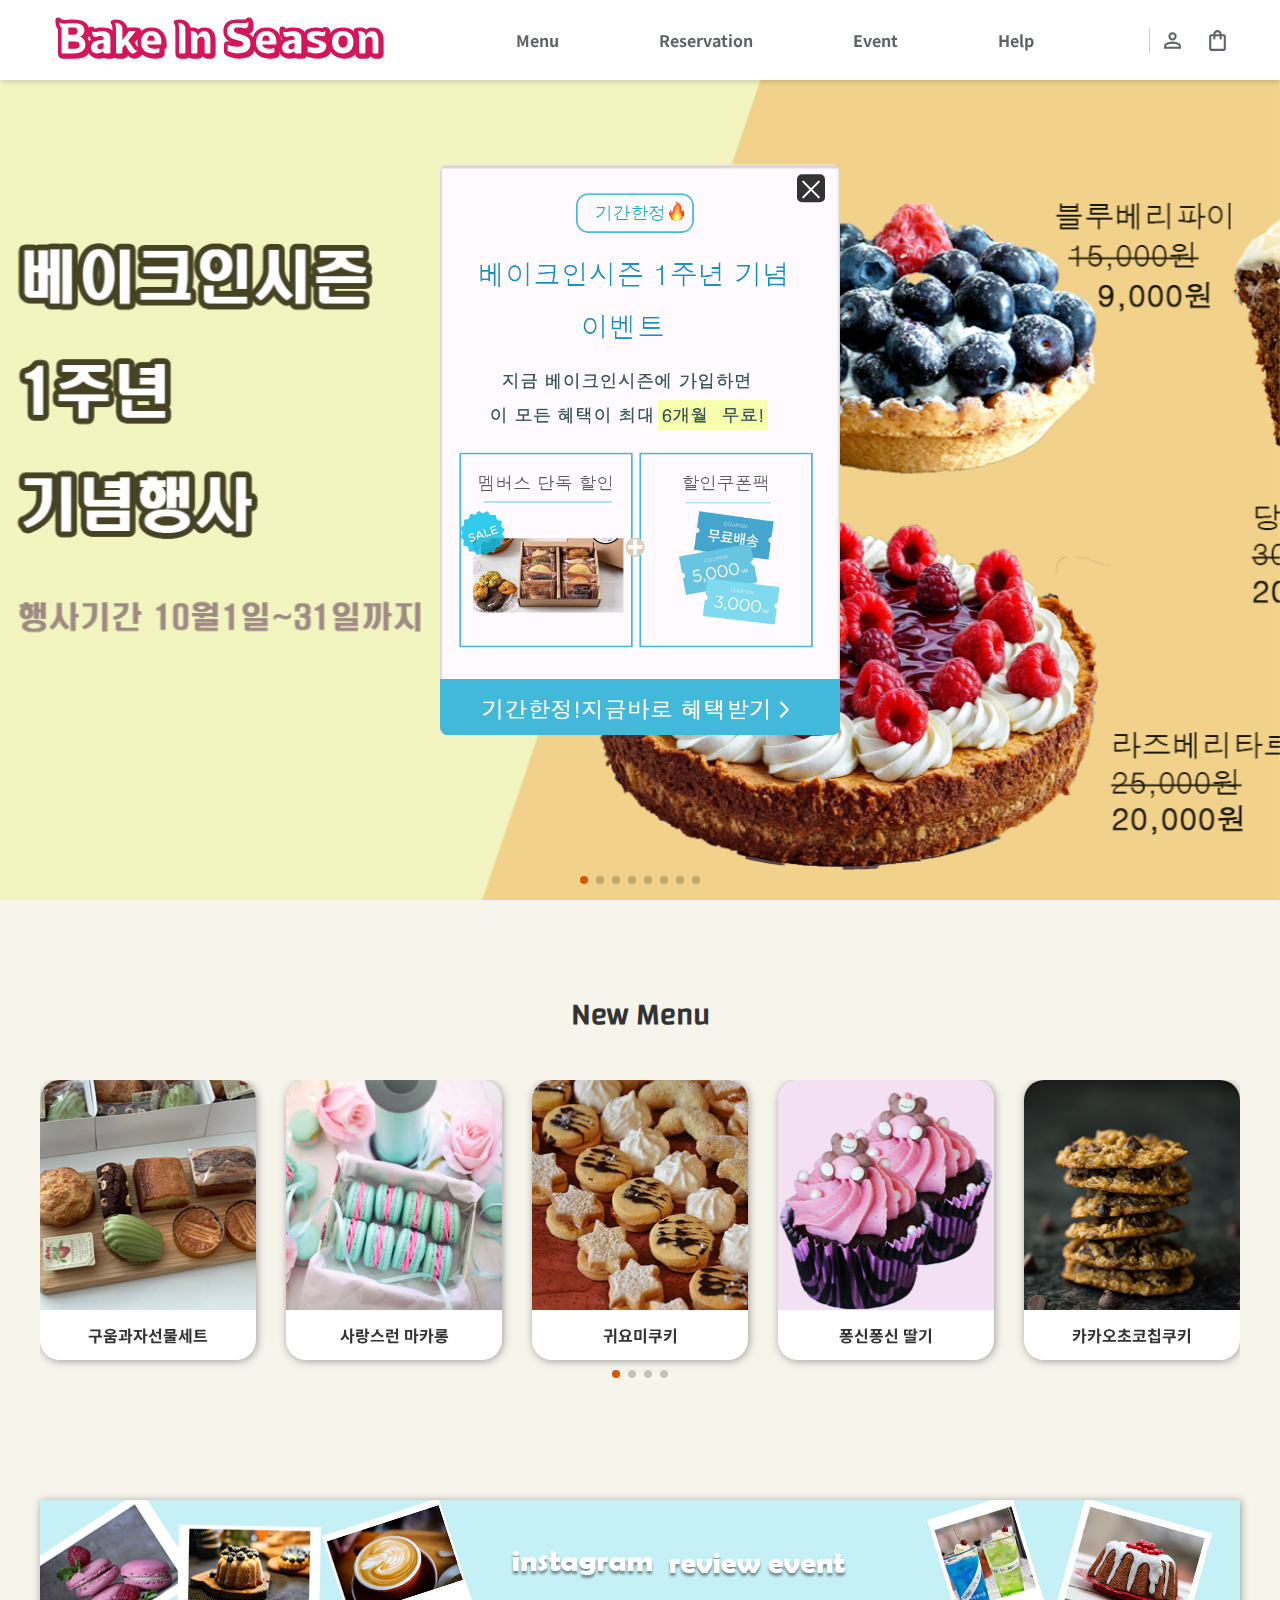
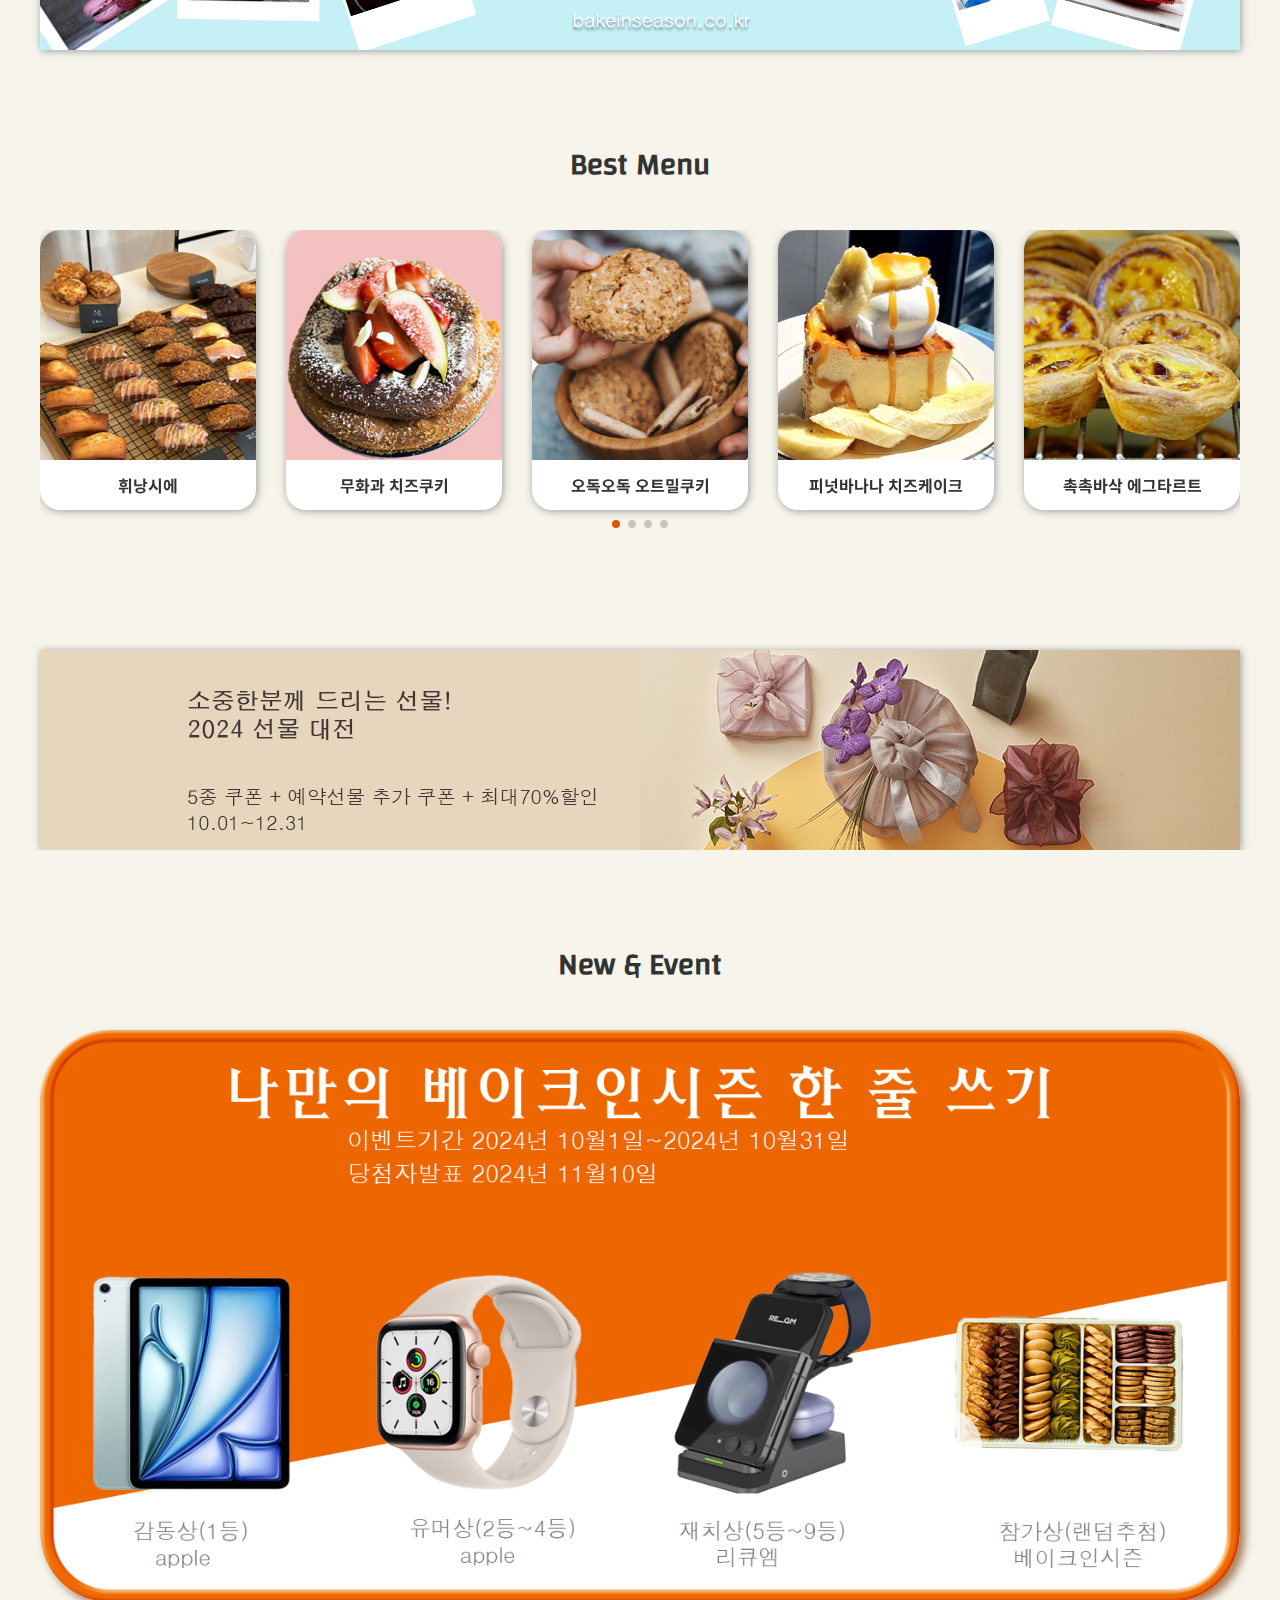
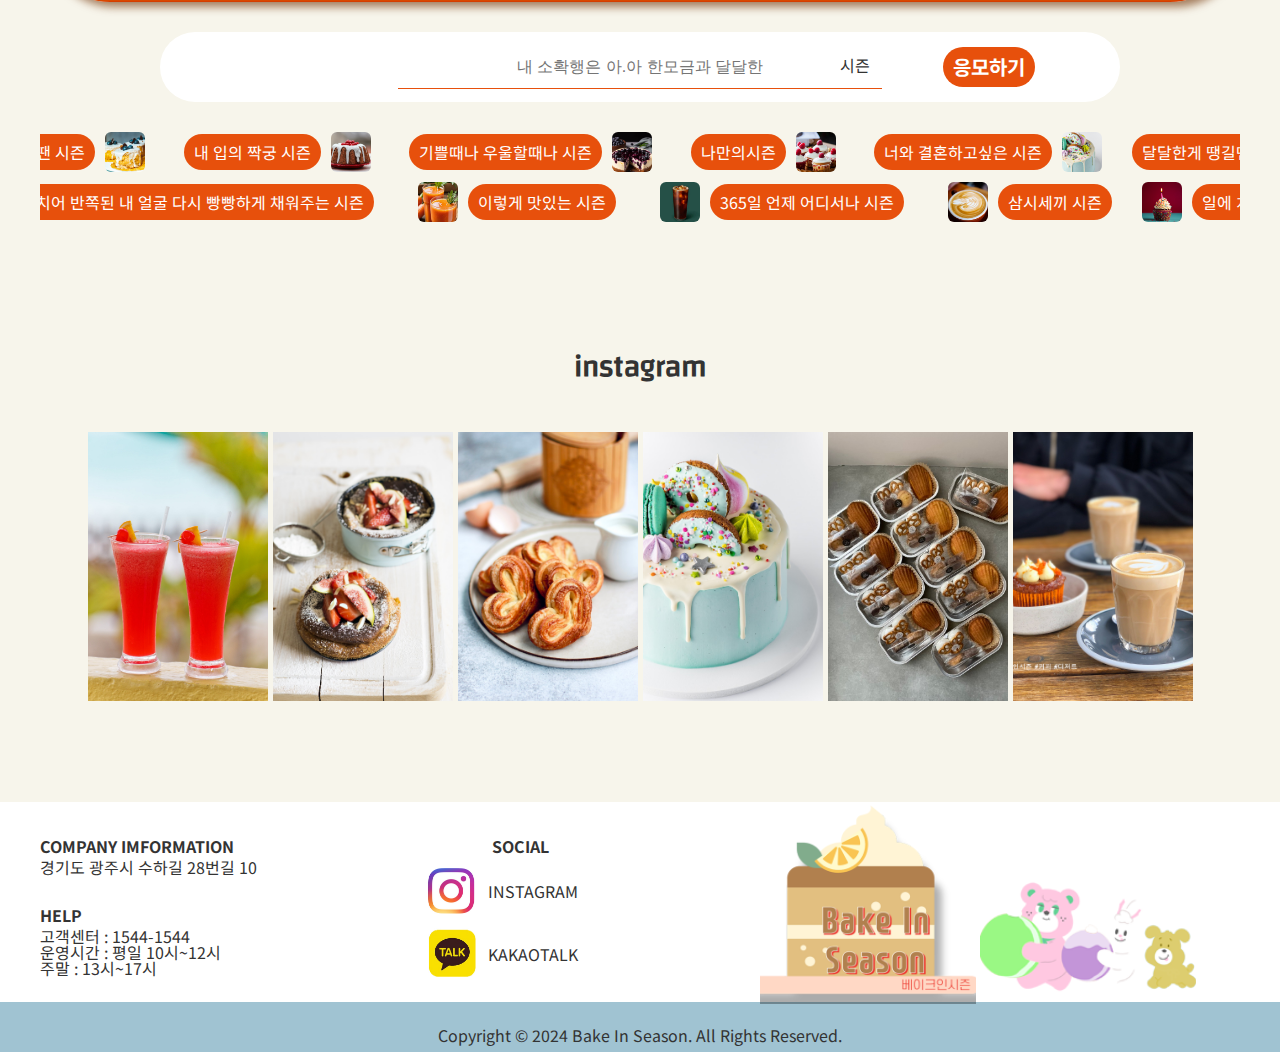
==== bakeinseason/index.html @ bd80b7af "2차수정" ====
<!DOCTYPE html>
<html lang="en">
<head>
  <meta charset="UTF-8">
  <meta name="viewport" content="width=device-width, initial-scale=1.0">
  <title>bake in season</title>
  <link href="https://fonts.googleapis.com/css2?family=Black+And+White+Picture&display=swap" rel="stylesheet">
  <link rel="stylesheet" href="./style/reset.css">
  <link rel="stylesheet" href="./style/style.css">
  <link rel="stylesheet" href="https://cdn.jsdelivr.net/npm/swiper@11/swiper-bundle.min.css" />
  <link rel="icon" href="./images_2/favicon.png">
  <script src="https://cdn.jsdelivr.net/npm/swiper@11/swiper-bundle.min.js"></script>
<script src="./script/jquery-3.7.1.js"></script>
<script src="./script/script.js"></script>
</head>
<body>
 
  <div id="wrap">
   
    <header id="header">
                 <div class="container">
        <h1 class="logo"><a href="./index.html">Bake In Season</a></h1>
        <nav class="nav">
          <ul>
            <li><a href="#">Menu</a>
              <ul class="submenu">
                <li><a href="#">메뉴소개</a></li>
                
              </ul>
            </li>
            <li><a href="#">Reservation</a>
              <ul class="submenu">
                <li><a href="#">픽업예약</a></li>
                <li><a href="#">대량주문</a></li>
                <li><a href="#">매장안내</a></li>
               
              </ul>
            </li>
            <li><a href="#">Event</a>
              <ul class="submenu">
                <li><a href="#">이벤트</a></li>
                <li><a href="#">공지사항</a></li>
                
              </ul>
            </li>
            <li><a href="#">Help</a>
              <ul class="submenu">
                <li><a href="#">자주묻는질문</a></li>
                <li><a href="#">1:1문의</a></li>
                
              </ul>
            </li>
          </ul>
          <div class="etc_menu">
            <ul>
              <li class="login"><a href="#">로그인</a></li>
              <li class="cart"><a href="#">장바구니</a></li>
            </ul>
          </div>
        </nav>
      </div>
      
    </header>


    <section id="slider">
      <div class="swiper mainSwiper">
        <div class="swiper-wrapper">
          <div class="swiper-slide s1">
          </div>
          <div class="swiper-slide s2">
          </div>
          <div class="swiper-slide s3">
          </div>
          <div class="swiper-slide s4">
          </div>
          <div class="swiper-slide s5">
          </div>
          <div class="swiper-slide s6">
          </div>
          <div class="swiper-slide s7">
          </div>
          <div class="swiper-slide s8">
          </div>
          
        </div>
       
        <div class="swiper-pagination"></div>
      </div>
    
      <!-- Initialize Swiper -->
      <script>
        var swiper = new Swiper(".mainSwiper", {
         autoplay:{
          delay:3000,
         },
          effect: "fade",
          navigation: {
            nextEl: ".swiper-button-next",
            prevEl: ".swiper-button-prev",
          },
          pagination: {
            el: ".swiper-pagination",
            clickable: true,
          },
        });
      </script>


    </section>
   
  

    <section id="contents">
      <div class="container">
        <div class="new_menu">
          <h3>New Menu</h3>
          <!-- Swiper -->
        <div class="swiper new_swiper">
          <div class="swiper-wrapper">
            <div class="swiper-slide">
              <div class="new_wrap">
                <div class="new_img"><img src="./images_2/new_menu_set.jpg" alt="쿠키"></div>
                <h4 class="new_text">구움과자선물세트</h4></h4>
              </div>
            </div>
            <div class="swiper-slide">
              <div class="new_wrap">
                <div class="new_img"><img src="./images_2/new_menu_macaron.jpg" alt="쿠키"></div>
                <h4 class="new_text">사랑스런 마카롱</h4>
              </div>
              
            </div>
            <div class="swiper-slide">
              <div class="new_wrap">
                <div class="new_img"><img src="./images_2/new_menu_qutecookie.jpg" alt="쿠키"></div>
                <h4 class="new_text">귀요미쿠키</h4> 
              </div>
            
            </div>
            <div class="swiper-slide">
              <div class="new_wrap">
                <div class="new_img"><img src="./images_2/new_menu_cupcake..jpg" alt="쿠키"></div>
                <h4 class="new_text">퐁신퐁신 딸기</h4>
              </div>
              
            </div>
            <div class="swiper-slide">
              <div class="new_wrap">
                <div class="new_img"><img src="./images_2/new_menu_cookie.jpg" alt="쿠키"></div>
                <h4 class="new_text">카카오초코칩쿠키</h4>
              </div>
            
            </div>
            <div class="swiper-slide">
              <div class="new_wrap">
                <div class="new_img"><img src="./images_2/new_menu(other1).png" alt="쿠키"></div>
                <h4 class="new_text">프렌치베리 케이크</h4>
              </div>
            </div>
              <div class="swiper-slide">
                <div class="new_wrap">
                  <div class="new_img"><img src="./images_2/new_menu(other2).png" alt="쿠키"></div>
                  <h4 class="new_text">블루베리 치즈 케이크</h4>
                </div>
            
            </div>
            <div class="swiper-slide">
              <div class="new_wrap">
                <div class="new_img"><img src="./images_2/new_menu(other3).png" alt="쿠키"></div>
                <h4 class="new_text">당근 케이크</h4>
              </div>
          
          </div>
        
          
          </div>
          <div class="swiper-pagination"></div>
        </div>
        </div>
        <!-- Swiper JS -->
       

        <!-- Initialize Swiper -->
        <script>
          var swiper = new Swiper(".new_swiper", {
            grabCursor: true,
            centeredSlides: false,
            slidesPerView: 5,
            spaceBetween: 30,
            pagination: {
              el: ".swiper-pagination",
            },
          });
        </script>

     
      <div class="main_banner">
        <div class="container">
          <a href="#">
            <span><img src="./images_2/main_banner1.png" alt="이미지1"></span>
          </a>
        </div>

      </div>
                
      <div class="best_menu">
        <h3>Best Menu</h3>
        <div class="swiper best_swiper">
          <div class="swiper-wrapper">
            <div class="swiper-slide">
              <div class="best_wrap">
                <div class="best_img"><img src="./images_2/best_menu_bakery.jpg" alt="쿠키"></div>
                <h4 class="best_text">휘낭시에</h4></h4>
              </div>
            </div>
            <div class="swiper-slide">
              <div class="best_wrap">
                <div class="best_img"><img src="./images_2/best_menu_cookie1.jpg" alt="쿠키"></div>
                <h4 class="best_text">무화과 치즈쿠키</h4>
              </div>
              
            </div>
            <div class="swiper-slide">
              <div class="best_wrap">
                <div class="best_img"><img src="./images_2/best_menu_oatmealcookie.jpg" alt="쿠키"></div>
                <h4 class="best_text">오독오독 오트밀쿠키</h4> 
              </div>
              
            </div>
            <div class="swiper-slide">
              <div class="best_wrap">
                <div class="best_img"><img src="./images_2/best_menu_cake.jpg" alt="쿠키"></div>
                <h4 class="best_text">피넛바나나 치즈케이크 </h4>
              </div>
              
            </div>
            <div class="swiper-slide">
              <div class="best_wrap">
                <div class="best_img"><img src="./images_2/best_menu_egg.jpg" alt="쿠키"></div>
                <h4 class="best_text">촉촉바삭 에그타르트</h4>
              </div>
              
            </div>
            <div class="swiper-slide">
              <div class="best_wrap">
                <div class="best_img"><img src="./images_2/best_menu(other1).png" alt="쿠키"></div>
                <h4 class="best_text">고소하고 부드러운 소금빵</h4>
              </div>
            </div>
              
              <div class="swiper-slide">
                <div class="best_wrap">
                  <div class="best_img"><img src="./images_2/best_menu(other2).png" alt="쿠키"></div>
                  <h4 class="best_text">바닐라 카라멜 커피쿠키</h4>
                </div>
                
              
            </div>
            <div class="swiper-slide">
              <div class="best_wrap">
                <div class="best_img"><img src="./images_2/best_menu(other3).png" alt="쿠키"></div>
                <h4 class="best_text">치즈 망고 케이크</h4>
              </div>
              
            
          </div>
            
          </div>
          
          <div class="swiper-pagination"></div>
        </div>
      </div>

      <!-- Initialize Swiper -->
      <script>
        var swiper = new Swiper(".best_swiper", {
          grabCursor: true,
          centeredSlides: false,
          slidesPerView: 5,
          spaceBetween: 30,
          pagination: {
            el: ".swiper-pagination",
          },
        });
      </script>

</div>
          
      <div class="main_banner">
        <div class="container">
          <a href="#">
            <span><img src="./images_2/main_banner2.png" alt="이미지2"></span>
          </a>
        </div>
       
      </div>
          
       
     
        <!-- new event -->
        
        <div class="new_event">
          
          <h3>New & Event</h3>
          <div class="event_inner">
            <div class="container">
              
                <div class="event_gift">
                  <a href="#"><!-- <img src="./images_2/event_input.png" alt="photo"> --></a>
                </div>
              <div class="event_input">
               
                <input type="text" placeholder="내 소확행은 아.아 한모금과 달달한"> <span>시즌</span><strong>응모하기</strong>
              </div>
              <div class="event_output">
                <div class="event_slide_wrapper">
                  <div class="event_slide s1">
                    <p><span>달달한게 땡길땐 시즌</span><img src="./images_2/event_output6 .png" alt="photo"></p>
                    <p><span>내 입의 짝궁 시즌</span><img src="./images_2/event_output5.png" alt="photo"></p>
                    <p><span>기쁠때나 우울할때나 시즌</span><img src="./images_2/event_output4.png" alt="photo"></p>
                    <p><span>나만의시즌</span><img src="./images_2/event_output3.png" alt="photo"></p>
                    <p><span>너와 결혼하고싶은 시즌</span><img src="./images_2/event_output2.png" alt="photo"></p>
                    <p><img src="./images_2/event_output7 .png" alt="photo"><span>일에 치어 반쪽된 내 얼굴 다시 빵빵하게 채워주는 시즌</span></p>
                    <p><img src="./images_2/event_output1.png" alt="photo"><span>이렇게 맛있는 시즌</span></p>
                    <p><img src="./images_2/event_output8.png" alt="photo"><span>365일 언제 어디서나 시즌</span></p>
                    <p><img src="./images_2/event_output9.png" alt="photo"><span>삼시세끼 시즌</span></p>
                  </div>
                  <div class="event_slide s2">
                    <p><span>달달한게 땡길땐 시즌</span><img src="./images_2/event_output6 .png" alt="photo"></p>
                    <p><span>내 입의 짝궁 시즌</span><img src="./images_2/event_output5.png" alt="photo"></p>
                    <p><span>기쁠때나 우울할때나 시즌</span><img src="./images_2/event_output4.png" alt="photo"></p>
                    <p><span>나만의시즌</span><img src="./images_2/event_output3.png" alt="photo"></p>
                    <p><span>너와 결혼하고싶은 시즌</span><img src="./images_2/event_output2.png" alt="photo"></p>
                    <p><img src="./images_2/event_output7 .png" alt="photo"><span>일에 치어 반쪽된 내 얼굴 다시 빵빵하게 채워주는 시즌</span></p>
                    <p><img src="./images_2/event_output1.png" alt="photo"><span>이렇게 맛있는 시즌</span></p>
                    <p><img src="./images_2/event_output8.png" alt="photo"><span>365일 언제어디서나 시즌</span></p>
                    <p><img src="./images_2/event_output9.png" alt="photo"><span>삼시세끼 시즌</span></p>
                  </div>
                </div>
              </div>
            </div>
          </div>
        </div>

        <!-- instagram -->
        <div class="instagram">
          <div class="container">
            <h3>instagram</h3>
              <ul>
                <li>
                  <a href="#">
                    <figure>
                      <img src="./images_2/main_insta1.jpg" alt="이미지1">
                      <figcaption>#베이크인시즌</figcaption>
                    </figure>
                   
                  </a>
                </li>
                <li>
                  <a href="#">
                    <figure>
                    <img src="./images_2/main_insta2.jpg" alt="이미지2">
                    <figcaption>#베이크인시즌</figcaption>
                  </figure>
                    
                  </a>
                </li>
                <li>
                  <a href="#">
                    <figure>
                      <img src="./images_2/main_insta3.jpg" alt="이미지3">
                      <figcaption>#베이크인시즌</figcaption>
                    </figure>
                  </a>
                </li>
                <li>
                  <a href="#">
                    <figure>
                      <img src="./images_2/main_insta4.jpg" alt="이미지4">
                      <figcaption>#베이크인시즌</figcaption>
                    </figure>
                  </a>
                </li>
                <li>
                  <a href="#">
                    <figure>
                      <img src="./images_2/main_insta5.jpg" alt="이미지5">
                      <figcaption>#베이크인시즌</figcaption>
                    </figure>
                  </a>
                </li>
                <li>
                  <a href="#">
                    <figure>
                    <img src="./images_2/main_insta6.png" alt="이미지6">
                    <figcaption>#베이크인시즌</figcaption>
                  </figure>
                  </a>
                </li>
              </ul>         
       
              </div>
             </div>
                  
          
     
    </section>


    <footer id="footer">
      <div class="footer1">
        <div class="container">
          <div class="footer1_1">
            <ul>
              <li><span>COMPANY IMFORMATION</span></li>
              <li>경기도  광주시  수하길 28번길 10</li>
              <br> </br>
              <li><span>HELP</span> </li>
              <li>고객센터 : 1544-1544</li>
              <li>운영시간 : 평일 10시~12시<br>
                           주말  :   13시~17시 </li>
            </ul>
          </div>
          <div class="footer1_2">
            <ul>
              <li>SOCIAL</li>
              <li><a href="#"><img src="./images_2/main_instalogo.jpg" alt="logo">INSTAGRAM </a></li>
              <li><a href="#"><img src="./images_2/main_kakao.jpg" alt="logo">KAKAOTALK</a></li>
              
            </ul>
          </div>
          <div class="footer1_3">
              <a href="#"><img src="./images_2/main_logo(other).png" alt="logo"></a>
              <a href="#"><img src="./images_2/main_footer2.png" alt="logo"></a>
          </div>
        </div>
        </div>
      <div class="footer2">
        <p>Copyright © 2024 Bake In Season. All Rights Reserved.</p>
      </div>
      
    </footer>

    <!-- <button id="openPopup">이벤트 팝업 열기</button> -->

    <!-- Popup Modal -->
    <div id="popupModal" class="popup">
        <div class="popup-content">
            <span class="close">&times;</span>
            <img src="./images_2/main_popup.png" alt="팝업 이미지">
        </div>
    </div>

</div>
    
</body>
</html>
---- bakeinseason/style/style.css ----
@charset "utf-8";


/* 전체레이아웃 */
#wrap {width: 100%;background-color:#F7F5EB;}
#header {
  position: fixed;
  width: 100%;
  left: 0;top: 0;z-index: 100;
  background-color: #fff;
  box-shadow: 1px 1px 6px rgba(0, 0, 0, 0.2);
}
#slider {
  width: 100%;
  height: 700px;
  margin-top: 80px;
}
#contents {width: 100%;}
  .new_menu {width: 100%;height: 400px;}
  .best_menu {width: 100%;height: 400px;}
  .new_event {
    width: 100%;
    }
  .instagram {width: 100%; height: 350px;}
#footer {width: 100%;}
  .footer1 {width: 100%;height:200px;background: #fff;}
  
  
  .footer2 {
    width:100%;height: 50px
    ;background: #A0C3D2;}

  
  .container {width: 1200px;height: 100%;
    margin: 0 auto;}

  /* logo */
 
  .logo {text-align: center;width: 30%;}
  .logo a {
    color:#d4155a;
    font-family:"samlip";
    font-size: 40px;
   }
 
  

  


#header .container {
  display: flex;
  align-items: center;
  height: 80px;
}
.nav {
  display: flex;width: 70%;
  align-items: center;
}
.nav > ul {
  display: flex;
  width: 100%;
  justify-content: center;
  align-items: center;}
.nav > ul > li {position: relative;}
.nav > ul > li > a {/* 메인메뉴 */
  display: block;
  color: #5f6368;
  padding: 0 50px;
  height: 50px;line-height: 50px;
  font-weight: bold;
}
/* 메인메뉴 하이라이트 */
.nav > ul > li:hover > a,
.nav > ul > li > a:focus ,
.nav > ul > li.on > a{color: #d4155a; }

.submenu {
  display:none ;
    position: absolute;
    top: 64px;
    left: 0;
    z-index: 10;
    text-align: center;
    width: 100%;
    background: rgba(255, 255, 255, 1);
}
.submenu > li > a {/* 서브메뉴 */
  display: block;
  color: #d4155a;
  padding: 10px ;
  text-align: center;
  font-size: 14px;
}
.submenu > li:hover > a,
.submenu > li > a:focus {  color: #d4155a;  }
.nav .login a {
  display: block;
  width: 25px;
  height: 25px;
  background: url(../images/login.svg) no-repeat center/cover;
    margin: 0 10px;padding:0;
  text-indent:-9999px;}
.nav .cart a { 
  display: block;
  width: 25px;height: 25px;
  background: url(../images/cart.svg) no-repeat center/cover;
  margin: 0 10px;
  padding:0;
  text-indent:-9999px;}
.login a:hover{ 
  background-image:url(../images/login_over.svg);}
.cart a:hover{
  background-image: url(../images/cart_over.svg);}
.etc_menu ul  {
  display: flex;
  border-left: 1px solid #ccc;

}


/* 슬라이더 */
#slider {
  position: relative; 
  width: 100%;
  height: calc(100vh - 80px) ;
}

.mainSwiper {
  width: 100%;
  height: 100%;
}

.swiper-slide {
  background-position: center;
  background-size: cover;
}

.swiper-slide img {
  display: block;
  width: 100%;
}

#slider .s1{background-image: url(../images_2/main_slide1.png);}
#slider .s2{background-image: url(../images_2/main_slide2.png);}
#slider .s3{background-image: url(../images_2/main_slide3.png);}
#slider .s4{background-image: url(../images_2/main_slide4.png);}
#slider .s5{background-image: url(../images_2/main_slide5.png);}
#slider .s6{background-image: url(../images_2/main_slide6.png);}
#slider .s7{background-image: url(../images_2/main_slide7.png);}
#slider .s8{background-image: url(../images_2/main_slide8.png);}



/* new menu */
.new_menu {padding-top: 100px;}
.new_menu h3 {
  margin-bottom: 50px;
  text-align: center;
  font-family: "changa";
  font-size: 30px;}
  .new_menu .new_swiper{
    width: 100%;
    height: 300px;
  }

.new_menu .new_wrap {
  width: 100%;
  background-color: #fff;
  border-radius: 20px;
  overflow: hidden;
  box-shadow: 1px 1px 8px #999;}
.new_menu .new_img {width: 100%;height: 230px;overflow: hidden;}
.new_menu  .new_img img{height: 100%; transition: all 0.2s;}
.new_menu  .new_img img:hover { transform: scale(1.1);}

.new_menu .new_text {
  width: 100%;height: 50px;
  text-align: center;
  line-height: 50px;
  }
  

 .new_menu .new_swiper .swiper-pagination-bullets {bottom: -6px;}
.swiper-pagination-bullet-active{filter: hue-rotate(178deg);}

/* main_banner */

.main_banner {margin-top: 100px;}
.main_banner a {
  box-shadow: 1px 1px 8px #999;
  display: block;
  overflow: hidden;
  /* height: 150px;

*/
}

.main_banner a span {
  box-sizing: border-box;
  display: block;
  overflow: hidden;
  width:100% ;
  height: 100%;
  background: none;
  opacity: 1;
  border: 0px;
  margin: 0px;
  padding: 0px;
  inset: 0px;
 
}

.banner a span img {
  position: absolute;
  inset: 0px;
  box-sizing: border-box;
  padding: 0px;
  border: none;
  margin: auto;
  display: block;
  width: 0px;
  height: 0px;
  /* min-width: 100%;
  max-width: 100%;
  min-height: 100%;
  max-height: 100%; */
  object-fit: cover;
 
}







/* best menu */

.best_menu {padding-top: 100px;}
.best_menu h3 {
  margin-bottom: 50px;
  text-align: center;
  font-family: "changa";
  font-size: 30px;}
  .best_menu .best_swiper{
    width: 100%;
    height: 300px;
  }

.best_menu .best_wrap {
  width: 100%;
  background-color: #fff;
  border-radius: 20px;
  overflow: hidden;
  box-shadow: 1px 1px 8px #999;}
.best_menu .best_img {width: 100%;height: 230px;overflow: hidden;}
.best_menu  .best_img img{height: 100%; transition: all 0.2s;}
.best_menu  .best_img img:hover { transform: scale(1.1);}

.best_menu .best_text {
  width: 100%;height: 50px;
  text-align: center;
  line-height: 50px;}

 .best_menu .best_swiper .swiper-pagination-bullets {bottom: -6px;}
.swiper-pagination-bullet-active{filter: hue-rotate(178deg);}



/* new & event */
.new_event {padding-top: 100px;
  background-color: #F7F5EB;}
.new_event h3 {
  margin-bottom: 50px;
  text-align: center;
  font-family: "changa";font-size: 30px;}

.new_event .container > p {width:100%;margin: 0 auto 10px;}

.new_event ul {
  display: flex;
  justify-content: center;
  margin-top:50px ;}
.new_event .event_gift {width: 1200px;height:572px ;
   background: url(../images_2/event_input.png) no-repeat center/cover;
   border-radius: 70px;
   box-shadow: 5px 5px 8px rgb(111 49 3 / 61%)
    }
.new_event img {width: 100%;
   }
.event_input  {    
   
    width: 80%;
    height: 70px;
    margin: 30px auto;
    box-sizing: border-box;
    border-radius: 40px;
    display: flex;
    justify-content: center;
    align-items: center;
    position: relative;
     background: #fff;
   
}
 input {
    width: 50%;height: 40px; 
    border: none;
    border-bottom: 1px solid #e7500c;
    text-align: center;
    font-size:16px ;}
.event_input span {
    position: absolute;
    right: 250px;top: 35%;
    font-size: 16px;}
.event_input strong {
      font-size:20px ;
      box-sizing: border-box;
      border-radius: 40px;
      background-color: #e7500c;
      color: #fff;
      padding: 10px;
      position: absolute;
      right: 85px;}

.event_output {
      width: 1200px;
      height: 100px;
      position: relative;
      margin-top: 20px;
      margin-bottom: 20px;
      overflow: hidden;
}
.event_slide_wrapper{
      display: flex;
      position: absolute;
      left: 0;
      top: 0px;
}  
.event_slide{
      display: flex;
      justify-content: space-between;
      align-items: center;
      flex-wrap: wrap;
      width: 1200px;
}
.event_output p {
        display: flex;
        flex-shrink: 0;
        align-items: center;
        margin:0 10px 10px;

}
.event_output span {
        background-color: #e7500c;
        color: #fff;
        padding: 10px 10px;
        border-radius: 20px;
        display: inline-block;
        /* margin: 0 19px; */
        flex-shrink: 0;
}
.event_output img {
        width: 40px;
        margin: 0 10px;
        border-radius: 6px;
}
.outline {
          border:1px solid #e7500c;
          outline: none;
          background-color: #ffe;
}



#instagram .container {
  display: flex;
  align-items: center;
  height: 100%;
} 

ul, li {list-style: none;}

.instagram {padding: 100px 0;}
.instagram h3 {margin-bottom: 50px;text-align: center;font-family: "changa";font-size: 30px;}
.instagram ul {display: flex;gap: 5px;justify-content: center;}
.instagram ul li {width: 15%;height: 269px;position: relative;}
.instagram ul li a {display: bl;width: 100%;height: 100%;/* overflow: hidden; */}

.instagram figure {
  margin-bottom: 50px;width: 100%;height: 100%;

 
}
.instagram figure img{
  width: 100%;
  height: 100%;
  object-fit: cover;
}
  
.instagram figcaption {
  width: 100%;height: 100%;
  background-color: rgba(0,0,0,0.7);
  color:#fff; text-align: center;
  line-height: 270px;
  position: absolute;
  left: 0;top: 0;
  opacity: 0;
  transition: all 0.3s;
}
.instagram a:hover figcaption ,
.instagrama:focus figcaption {
  opacity: 1;
}
/* 테두리추가 */
.instagram figcaption::before {
  content: '';
  display: block;
  border-top: 1px solid #fff;
  border-bottom: 1px solid #fff;
  box-sizing: border-box;
  width:calc(100% - 40px) ;
  height: calc(100% - 40px);
  position: absolute;
  left:0;right:0;top:0;bottom:0;
  margin: auto;
  transition: all 0.3s;
}
.instagram figcaption::after {
  content: '';
  display: block;
  border-left: 1px solid #fff;
  border-right: 1px solid #fff;
  box-sizing: border-box;
  width:calc(100% - 40px) ;
  height: calc(100% - 40px);
  position: absolute;
  left:0;right:0;top:0;bottom:0;
  margin: auto;
  transition: all 0.3s;
}

.instagram a:hover figcaption::before,
.instagram a:focus figcaption::before{
  height:calc(100% - 80px) ;
}
.instagram a:hover figcaption::after,
.instagram a:focus figcaption::after{
  width: calc(100% - 80px) ;
}





  /* footer */
 
.footer1_1 {width:25%;margin: 3% 0;}
.footer1_1 li span {font-weight: bold;display: block;padding-bottom: 5px;}
.footer1_2 {width:25%;margin: 3% 0;}
.footer1_3 {width:50%;}
.footer1 .container{display: flex;gap: 10%;}
.footer1_2 li img {width: 35%;}
.footer1_2 li:first-child {text-align: center;font-weight: bold;}
.footer1_2 li a {display: flex;align-items: center;margin: 5%;}
.footer1_3 img {width: 45%;margin-top:-3%;}
.footer2 {width: 100%;}
.footer2 p {text-align: center;
padding-top: 25px;}







 /* popup */
 .popup {
  position: absolute;
  left: 50%;top: 50%;
  transform: translate(-50%, -50%);
  z-index: 1001;
  display: ;
  
}

.popup-content {
  position: relative;
  margin: 10% auto;
  padding: 0;
  width: 400px; /* 팝업 크기를 조절할 수 있음 */
}

.popup-content img {
  width: 100%; /* 이미지가 팝업 창 크기에 맞게 조절됨 */
  border-radius: 8px;
}

.close {
  position: absolute;
  top: 10px;
  right: 15px;
  font-size: 28px;
  color: white;
  cursor: pointer;
  background: #333;
  border-radius: 5px;
}
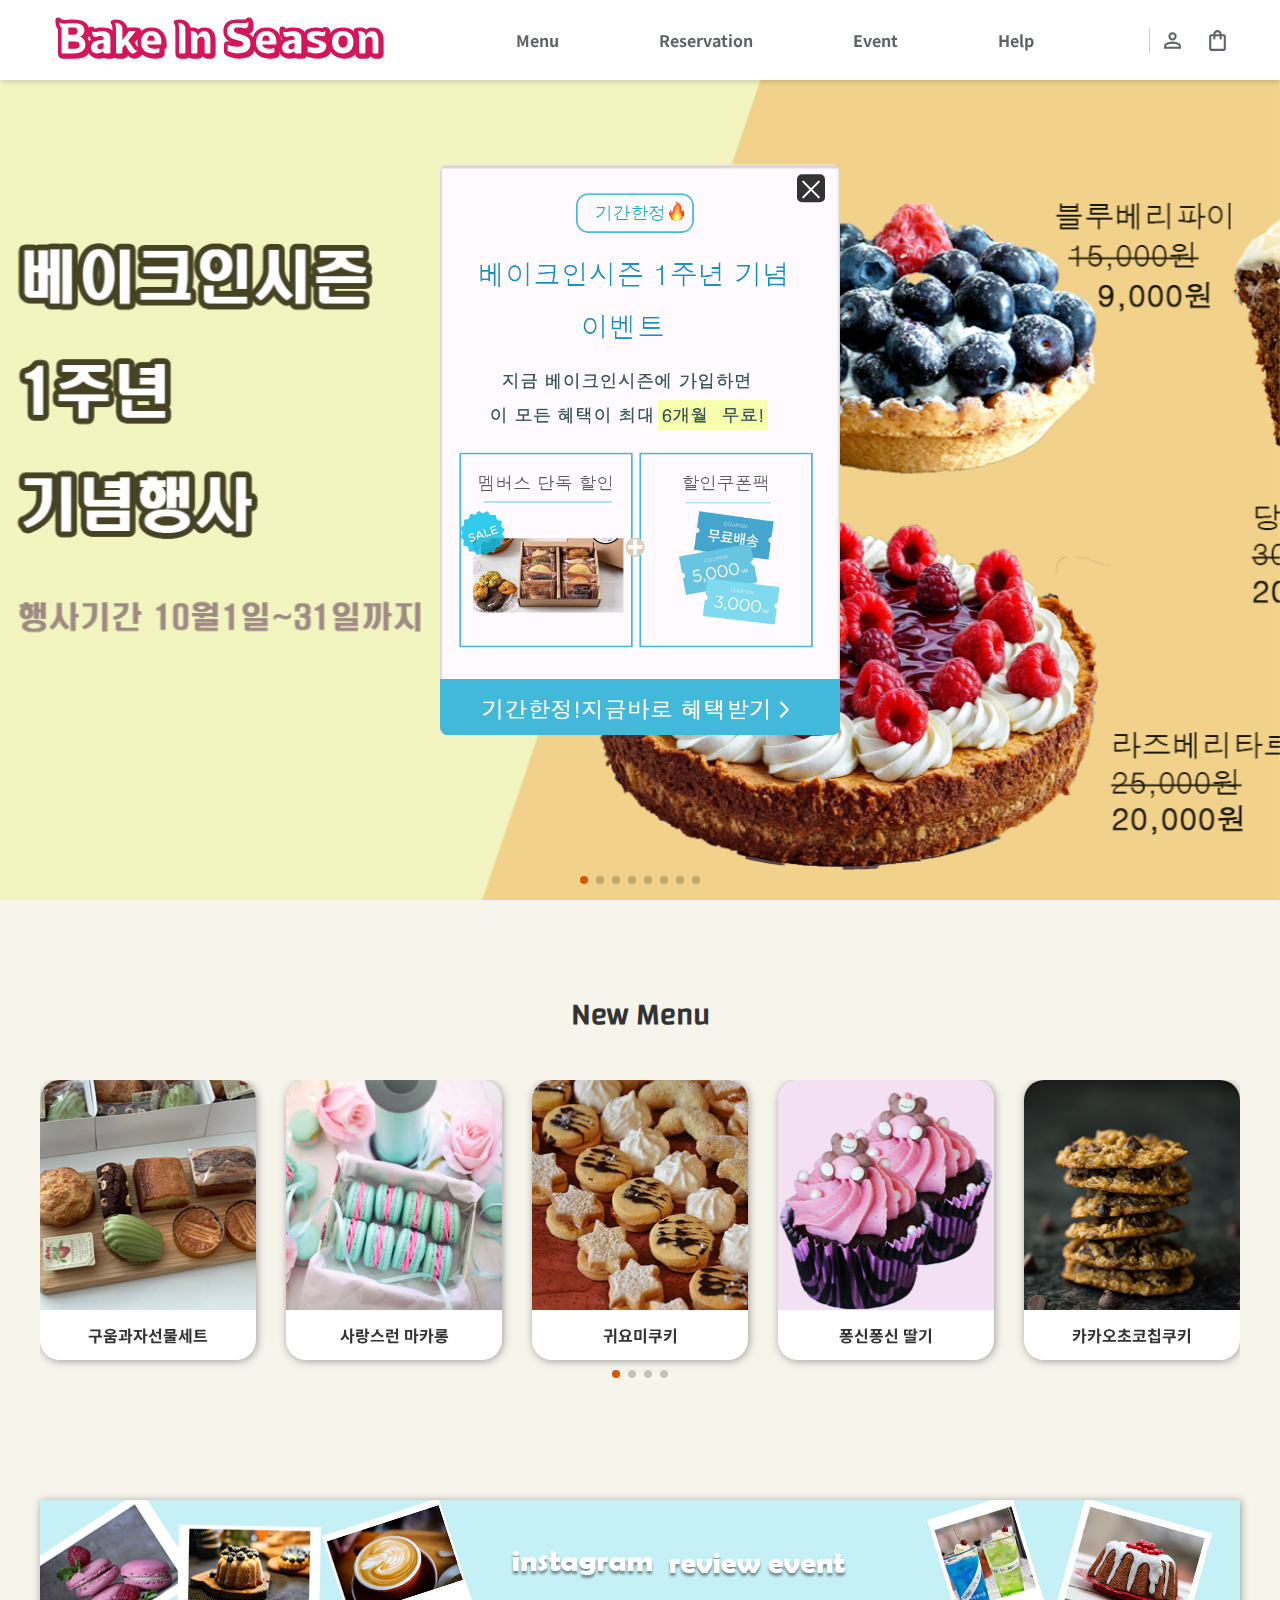
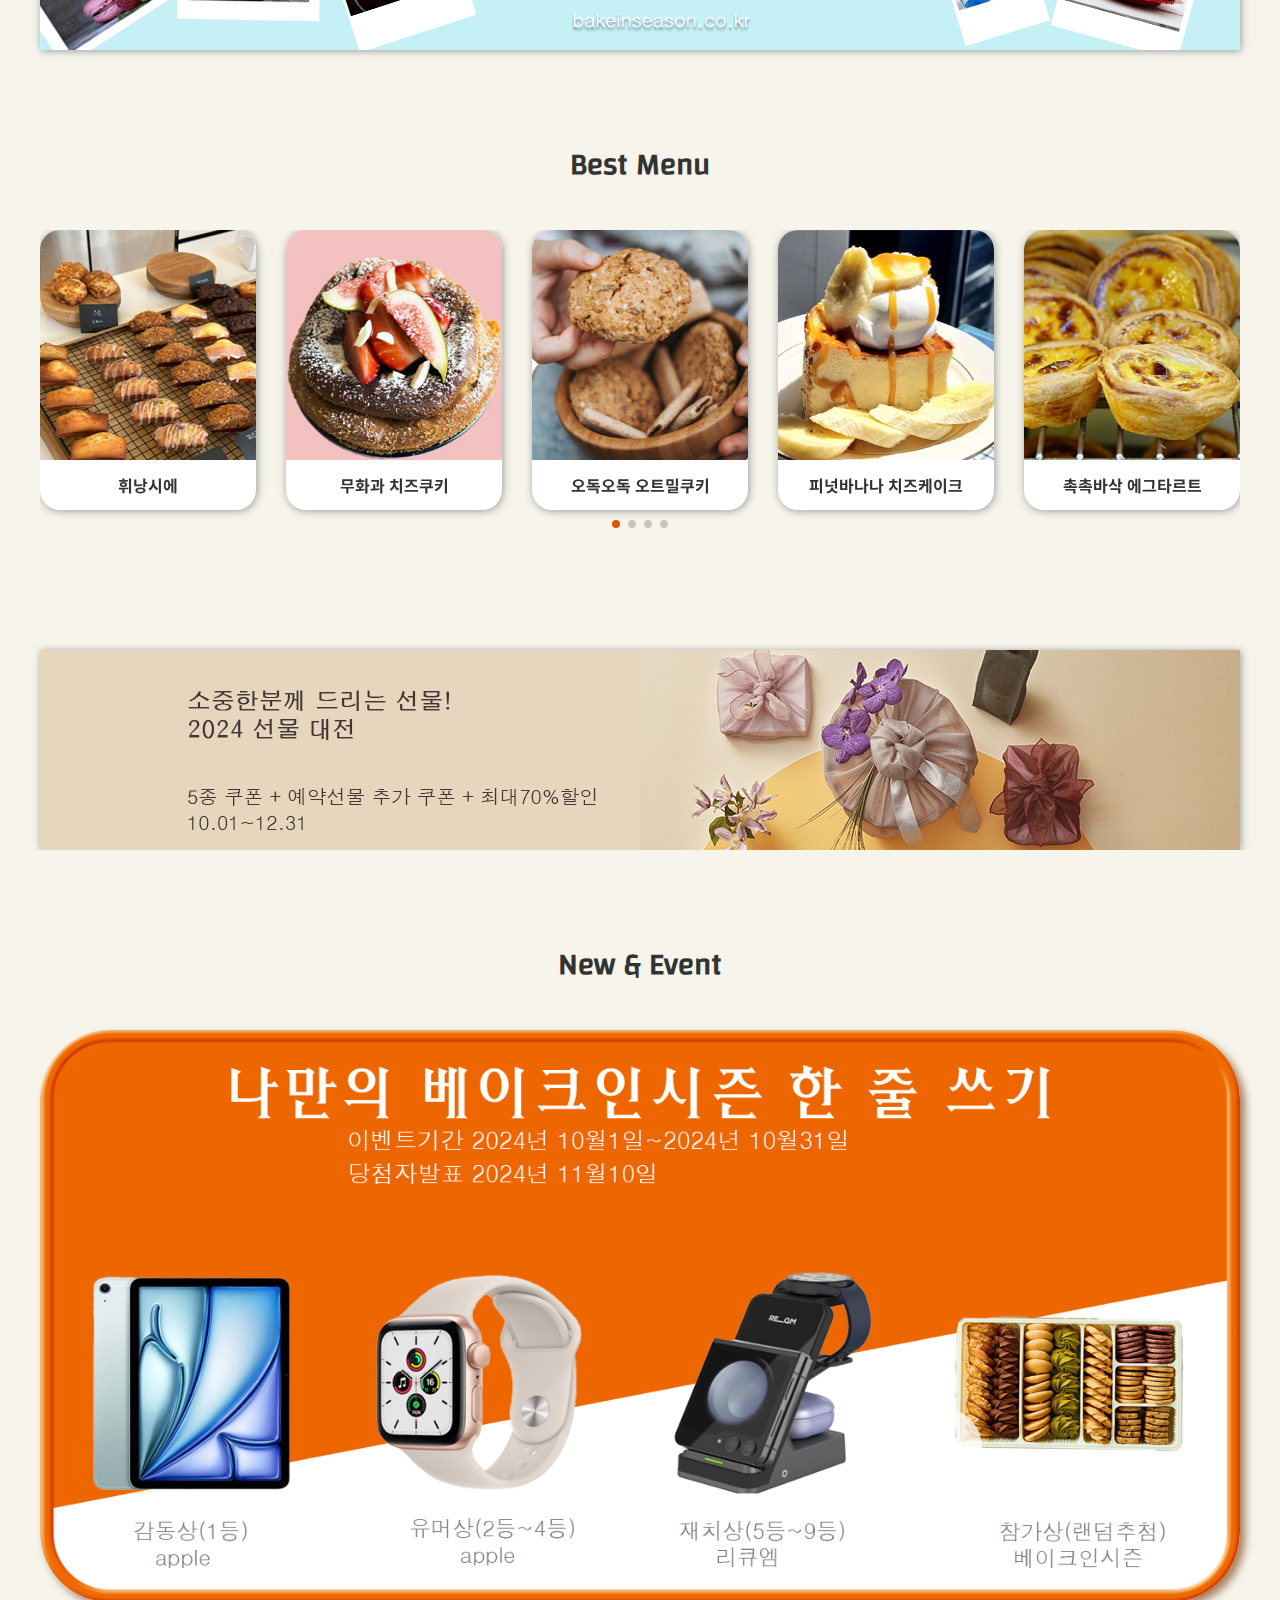
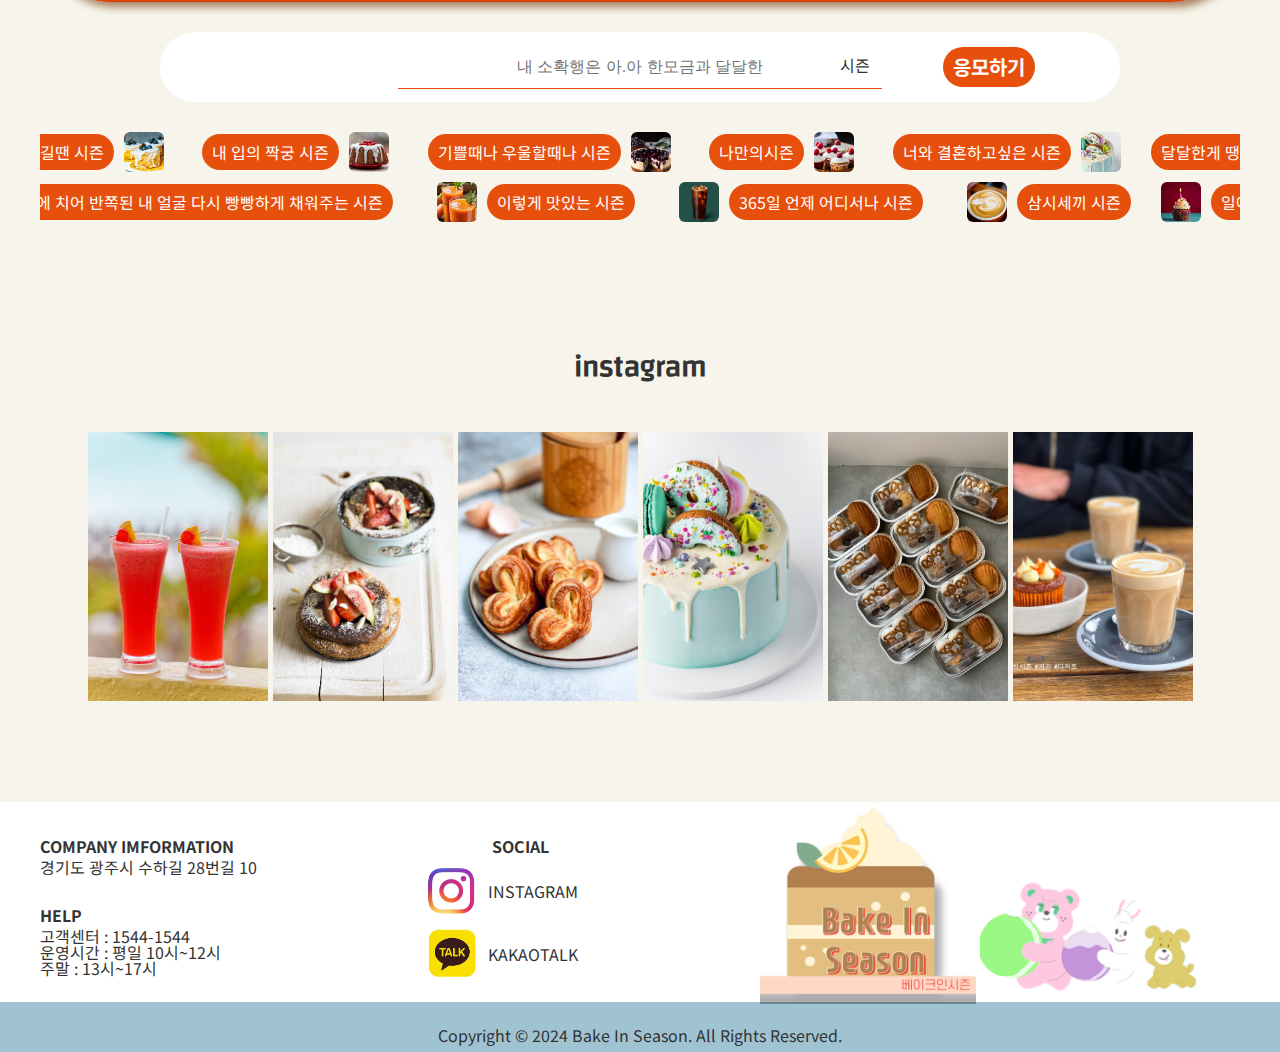
==== commit 8ff45e2f: "최종수정" ====
--- a/bakeinseason/index.html
+++ b/bakeinseason/index.html
@@ -10,7 +10,7 @@
   <link rel="stylesheet" href="https://cdn.jsdelivr.net/npm/swiper@11/swiper-bundle.min.css" />
   <link rel="icon" href="./images_2/favicon.png">
   <script src="https://cdn.jsdelivr.net/npm/swiper@11/swiper-bundle.min.js"></script>
-<script src="./script/jquery-3.7.1.js"></script>
+<script src="./script/jquery-3.7.0.js"></script>
 <script src="./script/script.js"></script>
 </head>
 <body>
@@ -92,7 +92,7 @@
       <script>
         var swiper = new Swiper(".mainSwiper", {
          autoplay:{
-          delay:3000,
+          delay:5000,
          },
           effect: "fade",
           navigation: {
--- a/bakeinseason/style/style.css
+++ b/bakeinseason/style/style.css
@@ -99,20 +99,20 @@
   display: block;
   width: 25px;
   height: 25px;
-  background: url(../images/login.svg) no-repeat center/cover;
+  background: url(../images_2/login.svg) no-repeat center/cover;
     margin: 0 10px;padding:0;
   text-indent:-9999px;}
 .nav .cart a { 
   display: block;
   width: 25px;height: 25px;
-  background: url(../images/cart.svg) no-repeat center/cover;
+  background: url(../images_2/cart.svg) no-repeat center/cover;
   margin: 0 10px;
   padding:0;
   text-indent:-9999px;}
 .login a:hover{ 
-  background-image:url(../images/login_over.svg);}
+  background-image:url(../images_2/login_over.svg);}
 .cart a:hover{
-  background-image: url(../images/cart_over.svg);}
+  background-image: url(../images_2/cart_over.svg);}
 .etc_menu ul  {
   display: flex;
   border-left: 1px solid #ccc;
